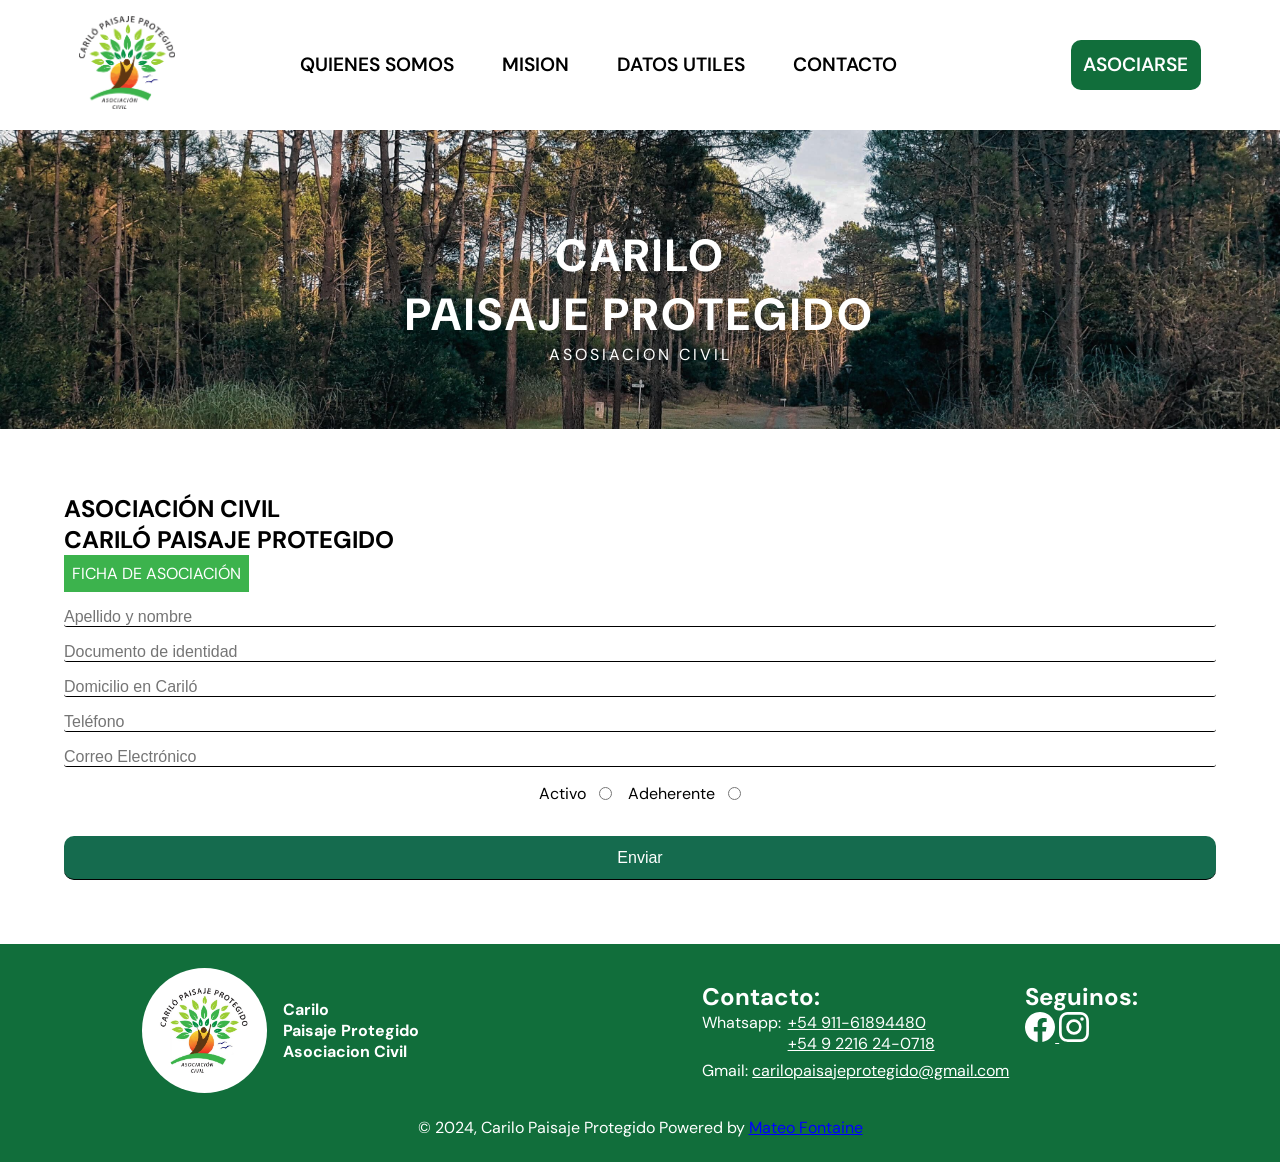
==== forms.html @ d15d7d8e "Agregamos seccion de forms" ====
<!DOCTYPE html>
<html lang="es">

<head>
    <meta charset="UTF-8">
    <meta name="viewport" content="width=device-width, initial-scale=1.0">
    <link rel="preconnect" href="https://fonts.googleapis.com" media="all">
    <link rel="preconnect" href="https://fonts.gstatic.com" crossorigin media="all">
    <link
        href="https://fonts.googleapis.com/css2?family=DM+Sans:ital,opsz,wght@0,9..40,100..1000;1,9..40,100..1000&family=Fjalla+One&family=Montserrat:ital,wght@0,100..900;1,100..900&display=swap"
        rel="stylesheet" media="all">
    <link rel="stylesheet" href="https://cdn.jsdelivr.net/npm/bootstrap-icons@1.10.3/font/bootstrap-icons.css" media="all">
    <meta name="description" content="Únete a la Asociación de Cariló para la Protección del Paisaje. Trabajamos juntos para conservar y proteger la belleza natural de Cariló. Descubre cómo puedes contribuir y formar parte de nuestras iniciativas de preservación ambiental.">

    <link rel="stylesheet" href="style.css" media="all">
    <title>CariloPaisajeProtegido</title>
</head>

<body>
    <header>
         <a href="index.html"><img class="logo" src="assets/img/logo.webp" alt="Logo"></a>
        <button id="abrir" class="abrir-menu no-scroll"><i class="bi bi-list"></i></button>
        <nav class="nav" id="nav">
            <button class="cerrar-menu" id="cerrar"><i class="bi bi-x"></i></button>
            <ul class="nav-list">
                <li><a href="#quienesSomos">QUIENES SOMOS</a></li>
                <li><a href="#mision">MISION</a></li>
                <li><a href="#recomendaciones">DATOS UTILES</a></li>
                <li><a href="#contacto">CONTACTO</a></li>
                <li><a class="boton_menu" href="forms.html">ASOCIARSE</a></li>
            </ul>
        </nav>
        <a class="boton" href="#">ASOCIARSE</a>
    </header>
    <main>
        <!-- Banner -->
        <div class="banner">
            <h2>CARILO <br>PAISAJE PROTEGIDO</h2>
            <p>ASOSIACION CIVIL</p>
        </div>
        
        <div class="asociarseForms">
                <div class="textoEncabezado">
                    <h2>ASOCIACIÓN CIVIL
                        <br>
                        CARILÓ PAISAJE PROTEGIDO</h2>
                    <div class="fichaAsociacion">
                        <p>FICHA DE ASOCIACIÓN</p>
                    </div>
                </div>
                <div class="forms">
                    <form action="https://formsubmit.co/mateofontaine7@gmail.com" method="POST">
                        <input placeholder="Apellido y nombre" type="text" id="apellidoYNombre" name="apellido_y_nombre" required aria-required="true">
                        
                        <input placeholder="Documento de identidad" type="number" id="documento" name="documento" required aria-required="true">
                        
                        <input placeholder="Domicilio en Cariló" type="text" id="domicilio" name="domicilio" required aria-required="true">
                        
                        <input placeholder="Teléfono" type="tel" id="telefono" name="telefono" required aria-required="true">
                        
                        <input placeholder="Correo Electrónico" type="email" id="email" name="email" required aria-required="true">
                        
                        <div class="socioActivoAdeherente">
                            <div class="activo">
                                <p>Activo</p>
                                <input type="radio" id="activo" name="socio" value="Activo" required aria-required="true">
                            </div>
                            <div class="adeherente">
                                <p>Adeherente</p>
                                <input type="radio" id="adeherente" name="socio" value="Adeherente" required aria-required="true">
                            </div>
                        </div>
                        <input class="botonContacto" type="submit" value="Enviar">
                    </form>
                </div>
                
        </div>
        
    </main>
    <div id="contacto"></div>
    <footer>
        <div class="footer">
            <div class="logoFooter">
                <img src="assets/img/logo.jpeg" alt="Logo de carilo paisaje protegido">
                <h4>Carilo <br> Paisaje Protegido <br> Asociacion Civil</h4>
            </div>
            <div class="contactoRedesFooter">
                <div class="contactoFooter">
                    <h2>Contacto:</h2>
                    <div class="contactoRedes">
                        <div class="whatsapp">
                            <p>Whatsapp:</p>
                            <div class="whatsappNum">
                                <a href="https://wa.me/5491161894480" target="_blank">+54 911-61894480</a>
                                <a href="https://wa.me/5492216240718" target="_blank">+54 9 2216 24-0718</a>
                            </div>
                            
                        </div>
                        <p>Gmail: <a href="mailto:example@gmail.com">carilopaisajeprotegido@gmail.com</a></p>
                    </div>
                </div>
                <div class="seguinos">
                    <h2>Seguinos:</h2>
                    <a href="#">
                    <svg xmlns="http://www.w3.org/2000/svg" width="30" height="30" fill="currentColor"
                    class="bi bi-facebook" viewBox="0 0 16 16">
                    <path
                        d="M16 8.049c0-4.446-3.582-8.05-8-8.05C3.58 0-.002 3.603-.002 8.05c0 4.017 2.926 7.347 6.75 7.951v-5.625h-2.03V8.05H6.75V6.275c0-2.017 1.195-3.131 3.022-3.131.876 0 1.791.157 1.791.157v1.98h-1.009c-.993 0-1.303.621-1.303 1.258v1.51h2.218l-.354 2.326H9.25V16c3.824-.604 6.75-3.934 6.75-7.951" />
                </svg>
                    </a>

                    <a href="https://www.instagram.com/carilopaisajeprotegido/"  target="_blank">
                    <svg xmlns="http://www.w3.org/2000/svg" width="30" height="30" fill="currentColor"
                        class="bi bi-instagram" viewBox="0 0 16 16">
                        <path
                            d="M8 0C5.829 0 5.556.01 4.703.048 3.85.088 3.269.222 2.76.42a3.9 3.9 0 0 0-1.417.923A3.9 3.9 0 0 0 .42 2.76C.222 3.268.087 3.85.048 4.7.01 5.555 0 5.827 0 8.001c0 2.172.01 2.444.048 3.297.04.852.174 1.433.372 1.942.205.526.478.972.923 1.417.444.445.89.719 1.416.923.51.198 1.09.333 1.942.372C5.555 15.99 5.827 16 8 16s2.444-.01 3.298-.048c.851-.04 1.434-.174 1.943-.372a3.9 3.9 0 0 0 1.416-.923c.445-.445.718-.891.923-1.417.197-.509.332-1.09.372-1.942C15.99 10.445 16 10.173 16 8s-.01-2.445-.048-3.299c-.04-.851-.175-1.433-.372-1.941a3.9 3.9 0 0 0-.923-1.417A3.9 3.9 0 0 0 13.24.42c-.51-.198-1.092-.333-1.943-.372C10.443.01 10.172 0 7.998 0zm-.717 1.442h.718c2.136 0 2.389.007 3.232.046.78.035 1.204.166 1.486.275.373.145.64.319.92.599s.453.546.598.92c.11.281.24.705.275 1.485.039.843.047 1.096.047 3.231s-.008 2.389-.047 3.232c-.035.78-.166 1.203-.275 1.485a2.5 2.5 0 0 1-.599.919c-.28.28-.546.453-.92.598-.28.11-.704.24-1.485.276-.843.038-1.096.047-3.232.047s-2.39-.009-3.233-.047c-.78-.036-1.203-.166-1.485-.276a2.5 2.5 0 0 1-.92-.598 2.5 2.5 0 0 1-.6-.92c-.109-.281-.24-.705-.275-1.485-.038-.843-.046-1.096-.046-3.233s.008-2.388.046-3.231c.036-.78.166-1.204.276-1.486.145-.373.319-.64.599-.92s.546-.453.92-.598c.282-.11.705-.24 1.485-.276.738-.034 1.024-.044 2.515-.045zm4.988 1.328a.96.96 0 1 0 0 1.92.96.96 0 0 0 0-1.92m-4.27 1.122a4.109 4.109 0 1 0 0 8.217 4.109 4.109 0 0 0 0-8.217m0 1.441a2.667 2.667 0 1 1 0 5.334 2.667 2.667 0 0 1 0-5.334" />
                    </svg>
                </a>
                </div>
            </div>
        </div>
        </div>
        <p class="linkFooter">© 2024, Carilo Paisaje Protegido Powered by <a href="#">Mateo Fontaine</a></p>
    </footer>


    <script src="script.js"></script>



</body>

</html>
---- style.css ----
*{
    margin: 0;
    padding: 0;
}
html{
    scroll-behavior: smooth;
}
body{
    font-family: "DM Sans", sans-serif;
    /* font-family: "Fjalla One", sans-serif; */
}
hr{
    margin: 2rem;
}

/* -------------------------------------- Desktop -------------------------------------------- */
/* Header */
header {
    display: flex;
    align-items: center;
    justify-content: space-around;
    padding: 1rem;
    background-color: white;
}

.logo {
    max-width: 6rem;
}

.nav-list {
    list-style-type: none;
    display: flex;
    gap: 3rem;
}

.nav ul li a {
    text-decoration: none;
    color: black;
    font-weight: 600;
    font-size: 1.2rem;
}

.abrir-menu,
.cerrar-menu {
    display: none;
}
.boton{
    text-decoration: none;
    background-color: rgb(17, 110, 59);
    border-radius: 10px;
    color: white;
    padding: .8rem;
    font-weight: 600;
    font-size: 1.2rem;
}
.boton:hover{
    background-color: rgb(10, 68, 36);
}
.boton_menu{
    display: none;
}

/* Footer */
footer{
    display: flex;
    justify-content: center;
    align-items: center;
    flex-direction: column;
    background-color: rgb(17, 110, 59);
    color: white;
    padding: 1.5rem 0rem;
}
.linkFooter{
    margin-top: 1.5rem;
    text-align: center;
    
}
.linkFooter a{
    color: blue;
}
.footer{
    display: flex;
    justify-content: space-around;
    align-items: center;
    flex-wrap: wrap;
    width: 100%;
}
.logoFooter{
    display: flex;
    justify-content: center;
    align-items: center;
    gap: 1rem;
}
.logoFooter img{
    width: 6rem;
    background-color: white;
    padding: 1rem .9rem;
    border-radius: 100%;
}
.whatsapp {
    display: flex;
    justify-content: start;
    align-items: start;
    gap: .4rem;
}
.whatsappNum{
    display: flex;
    flex-direction: column;
    justify-content: start;
    align-items: start;
}
.whatsappNum a{
    color: white;
}
.contactoRedesFooter{
    display: flex;
    justify-content: start;
    align-items: start;
    flex-wrap: wrap;
    gap: 1rem;
}
.contactoRedesFooter p a{
    color: white !important;
}
.contactoRedes{
    display: flex;
    justify-content: start;
    align-items: start;
    flex-direction: column;
    gap: .4rem;
}
.contactoFooter{
    display: flex;
    justify-content: start;
    align-items: start;
    flex-direction: column;
}
.seguinos a{
    color: white !important;
}

/* Banner */
.banner{
    display: flex;
    justify-content: center;
    align-items: center;
    flex-direction: column;
    background-image: url("assets/img/banner1.jpg");
    background-position: center;
    background-size: cover;
    padding: 5vw 0rem;
}
.banner h2{
    text-align: center;
    color: white;
    font-size: 5vh;
    margin: 0;
    padding: 2rem 0rem 0rem 0rem;
    letter-spacing: 3px;
}
.banner p{
    color: white;
    letter-spacing: 3px;
}


/* Quienes Somos */
.quienesSomos{
    display: flex;
    justify-content: center;
    align-items: center;
    gap: 2rem;
    margin-top: 3rem;
    flex-wrap: wrap;
}
.quienesSomos img{
    width: 20rem;
}
.textoQuienesSomos{
    display: flex;
    justify-content: center;
    align-items: center;
    flex-direction: column;
    flex-wrap: wrap;
    gap: 2rem;
}
.quienesSomosTxt{
    display: flex;
    justify-content: start;
    align-items: start;
    flex-direction: column;
}
.quienesSomosTxt p{
    max-width: 40rem;
}
.botonesMision{
    display: flex;
    justify-content: center;
    align-items: center;
    gap: 1rem;
    margin-top: .5rem;
}
.descargar{
    border: 1px solid rgb(17, 110, 59);
    padding: .5rem;
    border-radius: 30px;
    color: rgb(17, 110, 59);
    text-decoration: none;
    transition: 500ms;
}
.descargar:hover{
    background-color: rgb(17, 110, 59);
    color: white;
}
.asociarseBtn{
    border: 1px solid rgb(17, 110, 59);
    background-color: rgb(17, 110, 59);
    padding: .5rem;
    border-radius: 30px;
    color: rgb(17, 110, 59);
    text-decoration: none;
    transition: 500ms;
    color: white;
}
.asociarseBtn:hover{
    background-color: white;
    border: 1px solid rgb(17, 110, 59);
    color: rgb(17, 110, 59);
}
.comisionBtn{
    border: 1px solid black;
    padding: .5rem;
    border-radius: 30px;
    color: black;
    text-decoration: none;
    margin-top: .5rem;
    transition: 500ms;
}
.comisionBtn:hover{
    background-color: black;
    color: white;
}

/* Ley */
.ley{
    display: flex;
    flex-wrap: wrap;
    justify-content: center;
    align-items: center;
    margin-top: 3rem;
    background-color: rgb(17, 110, 59);
    color: white;
    padding: 0rem 1rem;
    gap: 1rem;
    
}
.ley img{
    width: 20rem;
}
.leyTexto{
    display: flex;
    justify-content: start;
    align-items: start;
    flex-direction: column;
    width: 40rem;
    gap: 1rem;
}

/* Recomendaciones */
.recomendaciones{
    display: flex;
    justify-content: center;
    align-items: start;
    flex-wrap: wrap;
    gap: 1.5rem;
    margin-top: 3rem;
    margin-bottom: 2rem;
}
.derecha{
    display: flex;
    justify-content: start;
    align-items: start;
    flex-direction: column;
    gap: 1rem;
}
.izquierda{
    display: flex;
    justify-content: start;
    align-items: start;
    flex-direction: column;
    gap: rem;
}
.cardRecomendaciones{
    display: flex;
    justify-content: center;
    align-items: center;
    flex-wrap: wrap;
    gap: 2rem;
}
.cardRecomendaciones p{
    width: 22rem;
}
.cardRecomendaciones img{
    width: 6rem;
}
.tarjetasRecomendaciones{
    display: flex;
    justify-content: center;
    align-items: center;
    flex-wrap: wrap;
    flex-direction: column;
    gap: 1rem;
}

/* Datos utiles */
.telAyuda{
    display: flex;
    justify-content: center;
    align-items: start;
    flex-wrap: wrap;
    gap: 2rem;
    color: white;
    max-width: 1000px;
    padding: 2rem 0rem;
}
.cardAyuda{
    display: flex;
    justify-content: center;
    align-items: center;
    flex-direction: column;
    text-align: center;
    width: 250px;
    gap: 4px;
}
.cardAyudaP{
    font-size: .8rem;
}
.pCardsAyuda{
    color: white !important;
    text-decoration: none;
    width: 100%;
}
.containerTel{
    display: flex;
    justify-content: center;
    align-items: center;
    background-color: rgb(17, 110, 59);
    width: 100%;
}





.blackToWhite{
    width: 6rem;
    filter: invert(100%) contrast(100%);
}
.white{
    width: 7rem;
}
.whiteMuni{
    width: 5rem;
}


/* Asociarse */

.AsociarseContainer{
    background-color: rgb(17, 110, 59);
    display: flex;
    justify-content: center;
    align-items: center;
    flex-direction: column;
    padding: 2rem 0rem;
    gap: 1rem;
    margin-top: 2rem;
}

.AsociarseContainer h2{
    color: white;
}

.CardsAsociarse{
    display: flex;
    justify-content: center;
    align-items: center;
    flex-wrap: wrap;
    gap: 2rem;
}

.cardAsociarse{
    background-color: white;
    box-shadow: rgba(9, 30, 66, 0.25) 0px 1px 1px, rgba(9, 30, 66, 0.13) 0px 0px 1px 1px;
    padding: 1rem;
    border-radius: 10px;
}

.HeadBotonAsociarse{
    display: flex;
    justify-content: start;
    align-items: center;
    gap: 2rem;
}

.HeadBotonAsociarse a{
    border: 1px solid rgb(17, 110, 59);
    background-color: rgb(17, 110, 59);
    padding: .5rem;
    border-radius: 30px;
    color: rgb(17, 110, 59);
    text-decoration: none;
    transition: 500ms;
    color: white;
}

.HeadBotonAsociarse a:hover{
    background-color: white;
    border: 1px solid rgb(17, 110, 59);
    color: rgb(17, 110, 59);
}
.cardAsociarse ul li{
    list-style: none;
}






/* Contacto */
.contacto{
    width: 400px;
}
.formulario{
    display: flex;
    flex-direction: column;
    justify-content: center;
    gap: .4rem;
}
/* .contacto p a{
    color: green;
} */
input{
    border: 1px solid gray;
    border-radius: 3px;
    font-size: 1rem
}
textarea{
    border: 1px solid gray;
    border-radius: 6px;
    font-size: 1rem;
}

.contactoImagen{
    display: flex;
    justify-content: center;
    align-items: center;
    flex-wrap: wrap;
    gap: 1rem;
    margin-top: 3rem;
    margin-bottom: 3rem ;
}
.contactoImagen img{
    width: 34rem;
    border-radius: 10px;
}
.botonContacto{
    margin-top: 1rem;
    width: 5rem;
    background-color: rgb(21, 107, 78);
    color: white;
    padding: .8rem 1rem .8rem 1rem;
    border:0px;
    border-radius: 10px;
}

/* Comision Directiva */
#comision {
    margin: 3rem 0rem;
}
.comision{
    display: flex;
    justify-content: center;
    align-items: center;
    flex-direction: column;
}
.comision h2{
    margin-bottom: 2rem;
}
.comisionTarjetas{
    display: flex;
    justify-content: center;
    align-items: center;
    flex-wrap: wrap;
    gap: 1rem;
    max-width: 68rem;
}
.comisionCard{
    display: flex;
    justify-content: center;
    align-items: center;
    flex-direction: column;
    box-shadow: rgba(9, 30, 66, 0.25) 0px 1px 1px, rgba(9, 30, 66, 0.13) 0px 0px 1px 1px;
    padding: 1.5rem;
    border-radius: 10px;
    width: 14rem;
}
.comisionCard p{
    color: rgb(17, 110, 59);
}

/* Asociarse */
.asociarse{
    display: flex;
    justify-content: center;
    align-items: center;
    gap: 4rem;
    flex-wrap: wrap;
}
.asociarseCard{
    display: flex;
    justify-content: center;
    align-items: center;
    flex-direction: column;
    width: 200px;
    box-shadow: rgba(9, 30, 66, 0.25) 0px 1px 1px, rgba(9, 30, 66, 0.13) 0px 0px 1px 1px;
    padding: 0rem 0rem 2rem 0rem;
    border-radius: 10px;
    gap: 1rem;
}
.asociarseCard img{
    width: 100%;
}
.asociarse button{
    border: 1px solid rgb(17, 110, 59);
    background-color: rgb(17, 110, 59);
    padding: .5rem;
    border-radius: 30px;
    text-decoration: none;
    transition: 500ms;
    color: white;
}
.asociarse button a{
    text-decoration: none;
}















/* -------------------------------------- Mobile -------------------------------------------- */

@media screen and (max-width: 1020px){
    /* Header */
    header{
        justify-content: space-between;
        padding: 1rem;
    }
    .logo{
        width: 5rem;
    }
    .abrir-menu,
    .cerrar-menu {
        display: block;
        border: 0;
        font-size: 1.25rem;
        background-color: transparent;
        cursor: pointer;
    }

    .abrir-menu {
        color: #1c1c1c;
    }

    .cerrar-menu {
        color: #ececec;
    }

    .nav {
        opacity: 0;
        visibility: hidden;
        display: flex;
        flex-direction: column;
        align-items: end;
        gap: 1rem;
        position: absolute;
        top: 0;
        right: 0;
        bottom: 0;
        background-color: white;
        padding: 2rem;
        box-shadow: 0 0 0 100vmax rgba(0, 0, 0, .5);
    }

    .nav.visible {
        opacity: 1;
        visibility: visible;
    }
    
    .nav-list {
        flex-direction: column;
        align-items: end;
    }

    .nav-list li a {
        color: #ecececec;
    }
    .boton{
        display: none;
    }
    .boton_menu{
        display: flex;
        text-decoration: none;
        background-color: rgb(17, 110, 59);
        border-radius: 10px;
        color: white !important;
        padding: .8rem;
        font-weight: 600;
        font-size: 1.3rem;
    }
    .boton_menu:hover{
        background-color: rgb(10, 68, 36);
    }
    .no-scroll {
        overflow: hidden;
    }


    /* Banner */
    .banner h2{
    font-size: 1.3rem;
    }
    .banner p{
    font-size: .8rem;
    }
    /* Footer */
    footer{
        padding: 2rem;
    }

    /* Quienes Somos */
    .quienesSomos{
        margin: 2rem;
    }

    /* Ley */
    .ley{
        padding: 2rem;
    }

    /* Recomendaciones */
    .recomendaciones{
        margin: 2rem;
    }

    /* Datos utiles */
    .cardAyuda{
        width: 150px;
    }

    

    /* Contacto */
    .contactoImagen{
        margin: 2rem;
    }
    .contactoImagen img{
        width: 100%;
    }


    /* ============================================= */
    .asociarseForms{
        display: flex;
        justify-content: center;
        align-items: start;
        flex-direction: column;
        margin: 1rem;
    }
    .textoEncabezado{
        display: flex;
        justify-content: center;
        align-items: start;
        flex-direction: column;
        
    }
    .fichaAsociacion p{
        background-color: #3CB34D;
        color: white;
        padding: .5rem;
    }
    .forms{
        margin-top: 1rem;
        width: 100%;
    }
    .forms form{
        display: flex;
        justify-content: center;
        align-items: center;
        flex-direction: column;
        gap: 1rem;
    }
    .forms input{
        border: 0px;
        border-bottom: 1px solid black;
        width: 100%;
    }
    .socioActivoAdeherente{
        display: flex;
        justify-content: center;
        align-items: center;
        gap: 1rem;
    }
    .socioActivoAdeherente .activo{
        display: flex;
        justify-content: center;
        align-items: center;
        gap: .8rem;
    }
    .socioActivoAdeherente .adeherente{
        display: flex;
        justify-content: center;
        align-items: center;
        gap: .8rem;
    }
}


.asociarseForms{
    display: flex;
    justify-content: center;
    align-items: start;
    flex-direction: column;
    margin: 4rem;
}
.textoEncabezado{
    display: flex;
    justify-content: center;
    align-items: start;
    flex-direction: column;
    
}
.fichaAsociacion p{
    background-color: #3CB34D;
    color: white;
    padding: .5rem;
}
.forms{
    margin-top: 1rem;
    width: 100%;
}
.forms form{
    display: flex;
    justify-content: center;
    align-items: center;
    flex-direction: column;
    gap: 1rem;
}
.forms input{
    border: 0px;
    border-bottom: 1px solid black;
    width: 100%;
}
.socioActivoAdeherente{
    display: flex;
    justify-content: center;
    align-items: center;
    gap: 1rem;
}
.socioActivoAdeherente .activo{
    display: flex;
    justify-content: center;
    align-items: center;
    gap: .8rem;
}
.socioActivoAdeherente .adeherente{
    display: flex;
    justify-content: center;
    align-items: center;
    gap: .8rem;
}
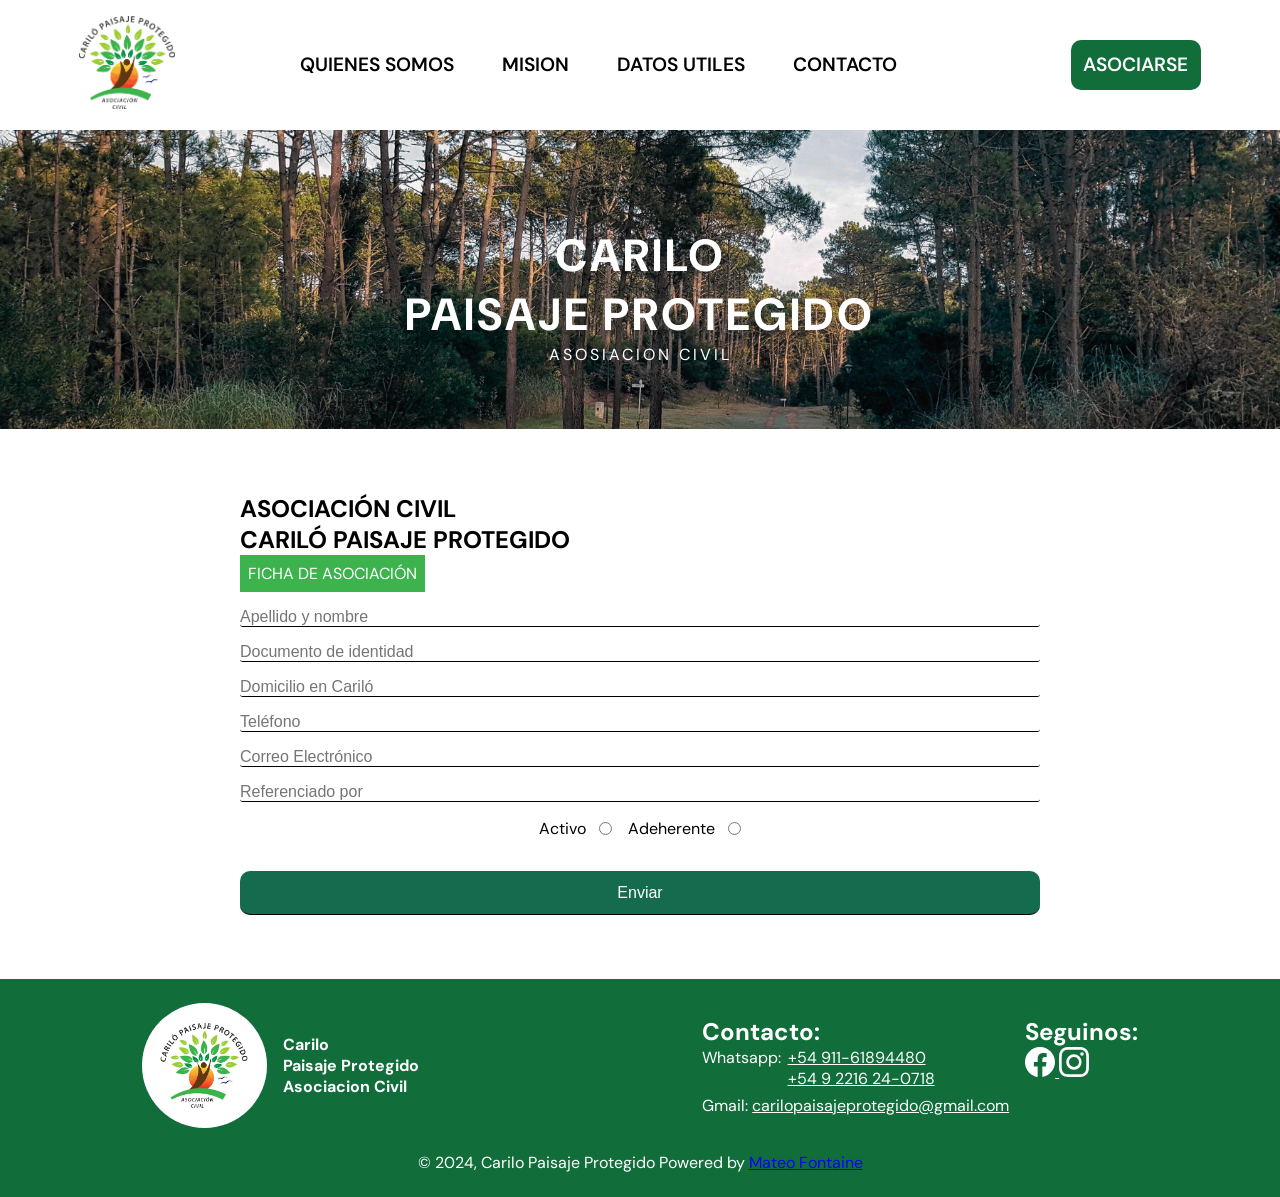
==== commit c3757cfd: "Agregamos referencia por en el formulario de asociarse" ====
--- a/forms.html
+++ b/forms.html
@@ -59,6 +59,10 @@
                         <input placeholder="Teléfono" type="tel" id="telefono" name="telefono" required aria-required="true">
                         
                         <input placeholder="Correo Electrónico" type="email" id="email" name="email" required aria-required="true">
+
+                        <input placeholder="Referenciado por" type="text" id="Refrenciado" name="Referenciado" Saria-required="true">
+                        
+
                         
                         <div class="socioActivoAdeherente">
                             <div class="activo">
--- a/style.css
+++ b/style.css
@@ -549,7 +549,59 @@
 
 
 
-
+.asociarseForms{
+    display: flex;
+    justify-content: center;
+    align-items: start;
+    flex-direction: column;
+    margin: 4rem 15rem ;
+}
+.textoEncabezado{
+    display: flex;
+    justify-content: center;
+    align-items: start;
+    flex-direction: column;
+    
+}
+.fichaAsociacion p{
+    background-color: #3CB34D;
+    color: white;
+    padding: .5rem;
+}
+.forms{
+    margin-top: 1rem;
+    width: 100%;
+}
+.forms form{
+    display: flex;
+    justify-content: center;
+    align-items: center;
+    flex-direction: column;
+    gap: 1rem;
+}
+.forms input{
+    border: 0px;
+    border-bottom: 1px solid black;
+    width: 100%;
+}
+.socioActivoAdeherente{
+    display: flex;
+    justify-content: center;
+    align-items: center;
+    gap: 1rem;
+}
+.socioActivoAdeherente .activo{
+    display: flex;
+    justify-content: center;
+    align-items: center;
+    gap: .8rem;
+}
+.socioActivoAdeherente .adeherente{
+    display: flex;
+    justify-content: center;
+    align-items: center;
+    gap: .8rem;
+}
 
 
 
@@ -737,59 +789,6 @@
 }
 
 
-.asociarseForms{
-    display: flex;
-    justify-content: center;
-    align-items: start;
-    flex-direction: column;
-    margin: 4rem;
-}
-.textoEncabezado{
-    display: flex;
-    justify-content: center;
-    align-items: start;
-    flex-direction: column;
-    
-}
-.fichaAsociacion p{
-    background-color: #3CB34D;
-    color: white;
-    padding: .5rem;
-}
-.forms{
-    margin-top: 1rem;
-    width: 100%;
-}
-.forms form{
-    display: flex;
-    justify-content: center;
-    align-items: center;
-    flex-direction: column;
-    gap: 1rem;
-}
-.forms input{
-    border: 0px;
-    border-bottom: 1px solid black;
-    width: 100%;
-}
-.socioActivoAdeherente{
-    display: flex;
-    justify-content: center;
-    align-items: center;
-    gap: 1rem;
-}
-.socioActivoAdeherente .activo{
-    display: flex;
-    justify-content: center;
-    align-items: center;
-    gap: .8rem;
-}
-.socioActivoAdeherente .adeherente{
-    display: flex;
-    justify-content: center;
-    align-items: center;
-    gap: .8rem;
-}
-
-
-
+
+
+
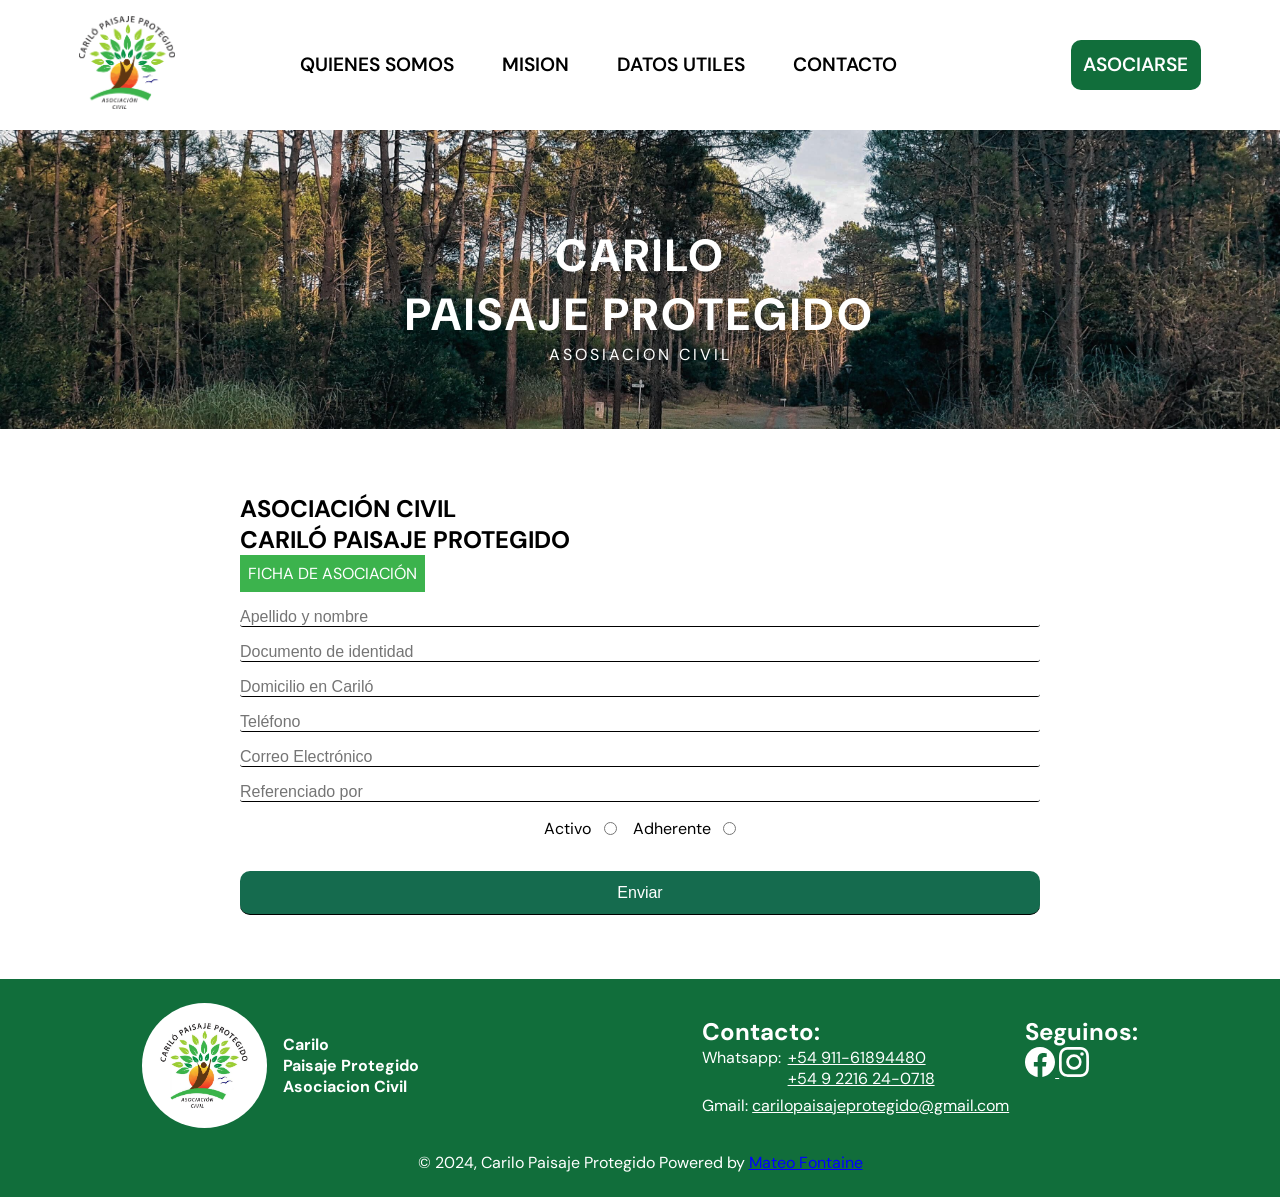
==== commit 72039fb3: "Resolvemos bugs" ====
--- a/forms.html
+++ b/forms.html
@@ -70,8 +70,8 @@
                                 <input type="radio" id="activo" name="socio" value="Activo" required aria-required="true">
                             </div>
                             <div class="adeherente">
-                                <p>Adeherente</p>
-                                <input type="radio" id="adeherente" name="socio" value="Adeherente" required aria-required="true">
+                                <p>Adherente</p>
+                                <input type="radio" id="adherente" name="socio" value="Adherente" required aria-required="true">
                             </div>
                         </div>
                         <input class="botonContacto" type="submit" value="Enviar">
--- a/style.css
+++ b/style.css
@@ -772,7 +772,7 @@
         display: flex;
         justify-content: center;
         align-items: center;
-        gap: 1rem;
+        gap: 3rem;
     }
     .socioActivoAdeherente .activo{
         display: flex;
